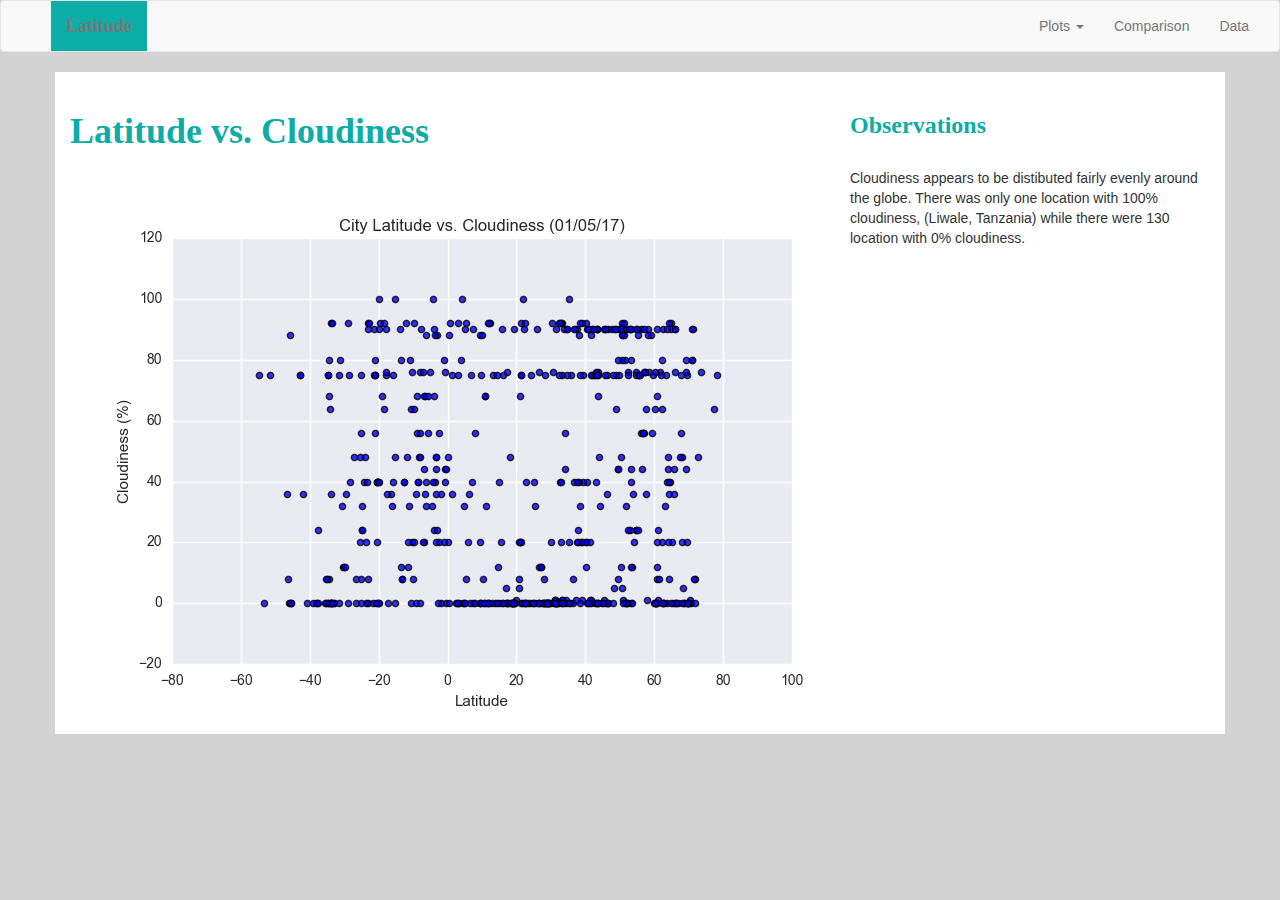
==== lat_cloud.html @ 535c9121 "Add files via upload" ====
<!DOCTYPE html>
<html lang="en">

<head>
  <meta charset="UTF-8">
  <title>Web Visualization-Weather Dashboard</title>
  <link rel="stylesheet" href="https://maxcdn.bootstrapcdn.com/bootstrap/3.3.7/css/bootstrap.min.css">
  <link rel="stylesheet" href="style.css">
</head>

<body>
  <nav class="navbar navbar-default">
    <div class="container-fluid">
      <!-- Brand and toggle get grouped for better mobile display -->
      <div class="navbar-header">
        <button type="button" class="navbar-toggle collapsed" data-toggle="collapse" data-target="#bs-example-navbar-collapse-1" aria-expanded="false">
        <span class="sr-only">Toggle navigation</span>
        <span class="icon-bar"></span>
        <span class="icon-bar"></span>
        <span class="icon-bar"></span>
      </button>
        <a class="navbar-brand" href="index.html">Latitude</a>
      </div>

      <!-- Collect the nav links, forms, and other content for toggling -->
      <div class="collapse navbar-collapse" id="bs-example-navbar-collapse-1">
        <ul class="nav navbar-nav navbar-right">
          <li class="dropdown">
            <a href="#" class="dropdown-toggle" data-toggle="dropdown" role="button" aria-haspopup="true" aria-expanded="false">Plots <span class="caret"></span></a>
            <ul class="dropdown-menu">
              <li><a href="lat_temps.html">Latitude vs. Max Temperature</a></li>
              <li><a href="lat_hum.html">Latitude vs. Humidity</a></li>
              <li><a href="lat_cloud.html">Latitude vs. Cloudiness</a></li>
              <li><a href="lat_wind.html">Latitude vs. Wind Speed</a></li>
            </ul>
          </li>
          <li><a href="comparison.html">Comparison</a></li>
          <li><a href="data.html">Data</a></li>
        </ul>
      </div>
      <!-- /.navbar-collapse -->
    </div>
    <!-- /.container-fluid -->
  </nav>

  <!-- Creates the Overall Grid -->
  <div class="container">

    <!-- First Row -->
    <div class="row">

      <div class="col-md-8 pad top"> <br>

        <h1>Latitude vs. Cloudiness</h1> <br>

          <div class="pull-left">
            <img src="Fig3.png" alt="Latitude vs. Cloudiness">
          </div>

        </div> <!-- 8 Columns -->

        <div class="col-md-4 pad top"> <br>

          <h3>Observations</h3> <br>

            <div class="pull-right">
              <p>Cloudiness appears to be distibuted fairly evenly
                around the globe. There was only one location with 100% cloudiness,
                (Liwale, Tanzania) while there were 130 location with 0% cloudiness. </p>
            </div>

        </div> <!-- 4 Columns -->

    </div> <!-- Row -->

  </div> <!-- Container -->

  </body>

  <script src="https://cdnjs.cloudflare.com/ajax/libs/jquery/3.3.1/jquery.min.js"></script>
  <script src="https://cdnjs.cloudflare.com/ajax/libs/twitter-bootstrap/3.3.7/js/bootstrap.min.js"></script>

  </html>
---- style.css ----
body {
    background-color: lightgray;
}

h1 {
     color: rgb(12, 173, 167);
     background-color: white;
     font-family: times new roman;
     font-weight: bold;
}

h3 {
     color: rgb(12, 173, 167);
     background-color: white;
     font-family: times new roman;
     font-weight: bold;
}

img {
    padding-top: 1px;
    padding-right: 2px;
    padding-bottom: 1px;
    padding-left: 2px;
}

p {
   font-family: sans-serif;
   font-size: 12
}

.container {
  background-color: white;
}

.navbar {
         padding-left: 50px;
}

.navbar-brand {
               background-color: rgb(12, 173, 167);
               font-family: times new roman;
               font-weight: bold;
               color: white;
}
.first-box {
     widows: 250px; 
     float:left; 
     background: white; 
     height: 450px;
     margin: 20px
}

.second-box {
     widows: 125px; 
     height:450px; 
     float:right; 
     background: white;
     margin: 20px
}
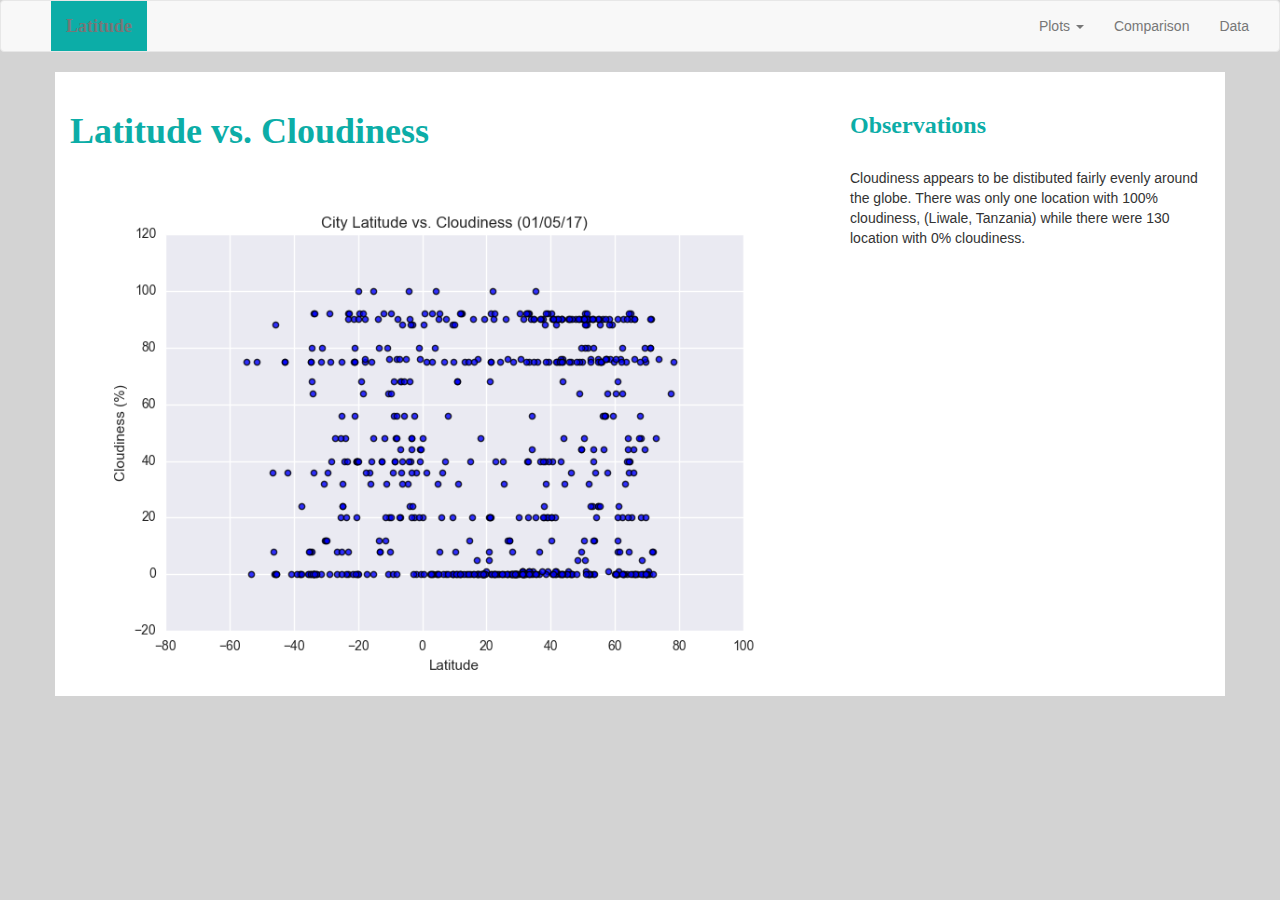
==== commit f1ba16d7: "Add files via upload" ====
--- a/lat_cloud.html
+++ b/lat_cloud.html
@@ -4,7 +4,7 @@
 <head>
   <meta charset="UTF-8">
   <title>Web Visualization-Weather Dashboard</title>
-  <link rel="stylesheet" href="https://maxcdn.bootstrapcdn.com/bootstrap/3.3.7/css/bootstrap.min.css">
+  <link rel="stylesheet" href="https://maxcdn.bootstrapcdn.com/bootstrap/3.3.7/css/bootstrap.min.css" integrity="sha384-BVYiiSIFeK1dGmJRAkycuHAHRg32OmUcww7on3RYdg4Va+PmSTsz/K68vbdEjh4u" crossorigin="anonymous">
   <link rel="stylesheet" href="style.css">
 </head>
 
@@ -53,9 +53,9 @@
 
         <h1>Latitude vs. Cloudiness</h1> <br>
 
-          <div class="pull-left">
-            <img src="Fig3.png" alt="Latitude vs. Cloudiness">
-          </div>
+        
+        <img src="Fig3.png" alt="Latitude vs. Cloudiness" width="100%" height="100%">
+        
 
         </div> <!-- 8 Columns -->
 
@@ -63,11 +63,11 @@
 
           <h3>Observations</h3> <br>
 
-            <div class="pull-right">
+          
               <p>Cloudiness appears to be distibuted fairly evenly
                 around the globe. There was only one location with 100% cloudiness,
                 (Liwale, Tanzania) while there were 130 location with 0% cloudiness. </p>
-            </div>
+            
 
         </div> <!-- 4 Columns -->
 
